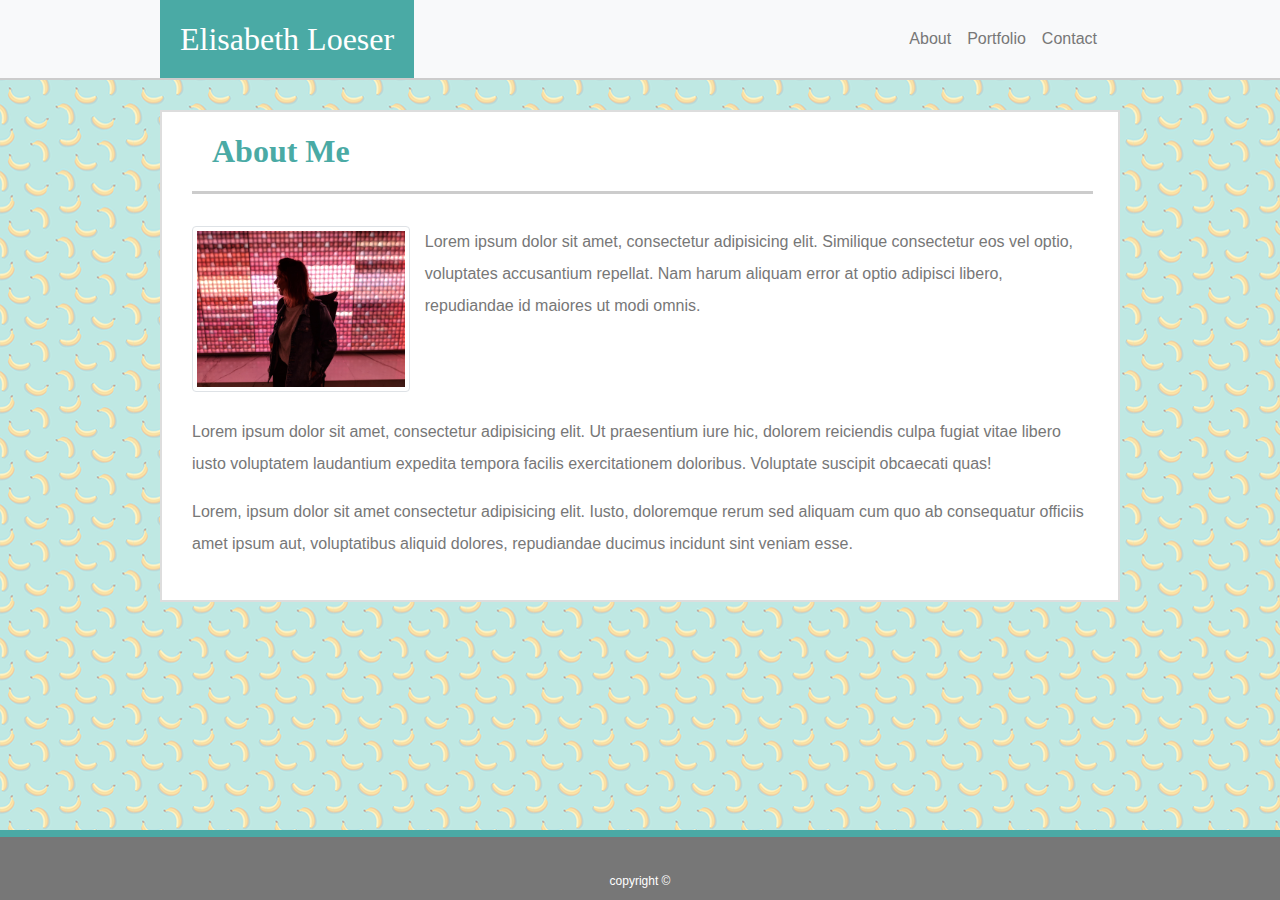
==== index.html @ f10b8cb3 "Index page commit" ====
<!DOCTYPE html>
<html lang="en">

<head>
    <meta charset="utf-8">
    <meta name="viewport" content="width=device-width, initial-scale=1, shrink-to-fit=no">

    <link rel="stylesheet" href="https://stackpath.bootstrapcdn.com/bootstrap/4.3.1/css/bootstrap.min.css"
        integrity="sha384-ggOyR0iXCbMQv3Xipma34MD+dH/1fQ784/j6cY/iJTQUOhcWr7x9JvoRxT2MZw1T" crossorigin="anonymous">
    <link rel="stylesheet" href="style.css" type="text/css">
</head>

<body background="bananas.png">
    <nav class="navbar navbar-expand-lg navbar-light bg-light">
        <div class="container port-header">
            <a class="navbar-brand" href="#">
                <h2 class="port1-heading">Elisabeth Loeser</h2>
            </a>
            <button class="navbar-toggler" type="button" data-toggle="collapse" data-target="#navbarSupportedContent"
                aria-controls="navbarSupportedContent" aria-expanded="false" aria-label="Toggle navigation">
                <span class="navbar-toggler-icon"></span>
            </button>

            <div class="collapse navbar-collapse" id="navbarSupportedContent">
                <ul class="navbar-nav ml-auto">
                    <li class="nav-item">
                        <a class="nav-link" href="#">About<span class="sr-only">(current)</span></a>
                    </li>
                    <li class="nav-item">
                        <a class="nav-link" href="#">Portfolio</a>
                    </li>
                    <li class="nav-item">
                        <a class="nav-link" href="#" tabindex="-1" aria-disabled="true">Contact</a>
                    </li>
                </ul>
            </div>
        </div>
    </nav>
    <div class="container defined">
        <div class="row">
            <div class="col-md-12">
                <h2 class="port2-heading">About Me</h2>
            </div>
        </div>
        <br>

        <div class="row">
            <div class="col-md-3 port-img">
                <img class="img-thumbnail img-fluid" src="Elli copy.jpg">
            </div>
            <div class="col-md-9">
                <p>Lorem ipsum dolor sit amet, consectetur adipisicing elit. Similique consectetur eos vel optio, voluptates accusantium repellat. Nam harum aliquam error at optio adipisci libero, repudiandae id maiores ut modi omnis.</p>
            </div>
        </div>
        <br>
        <div class="row">
            <div class="col-md-12">
                <p>Lorem ipsum dolor sit amet, consectetur adipisicing elit. Ut praesentium iure hic, dolorem reiciendis culpa fugiat vitae libero iusto voluptatem laudantium expedita tempora facilis exercitationem doloribus. Voluptate suscipit obcaecati quas!</p>
            </div>
        </div>
        <div class="row">
                <div class="col-md-12">
                    <p>Lorem, ipsum dolor sit amet consectetur adipisicing elit. Iusto, doloremque rerum sed aliquam cum quo ab consequatur officiis amet ipsum aut, voluptatibus aliquid dolores, repudiandae ducimus incidunt sint veniam esse. </p>
                </div>
        </div>
        <br>

    </div>
    <footer class="footer">
        <div class="container">
            <div row="col-md-12">
                    copyright ©
            </div>
        </div>
</footer>
</body>


</html>
---- style.css ----
nav {
    font-family: Arial, Helvetica, sans-serif;
    border-bottom: 2px solid #cccccc;
}

.navbar-light .navbar-nav .nav-link {
    color: #777777;
}

.navbar {
    padding: 0;
}

.navbar-brand {
    padding: 0;
}

.port1-heading {
    font-family: Georgia, 'Times New Roman', Times, serif;
    color: #ffffff;
    background-color: #4aaaa5;
    padding: 20px 20px 20px 20px;
    margin: 0;
}

.port-header {
    padding-left: 0;
}

.port2-heading {
    font-family: Georgia, 'Times New Roman', Times, serif;
    color: #4aaaa5;
    font-weight: bold;
    padding: 20px 20px;
    border-bottom: 3px solid;
    border-bottom-color: #cccccc;
}

.port-img {
    padding-right: 0;
}

.container {
    max-width: 960px;
}

.defined {
    background-color: #ffffff;
    margin-top: 30px;
    border: 2px solid #dddddd;
    padding: 0 25px 0 30px;
}

p {
    color: #777777;
    font-family: Arial, Helvetica, sans-serif;
    font-size: 16px;
    line-height: 2;
}

.footer {
    position: absolute;
    width: 100%;
    bottom: 0;
    text-align: center;
    color: #ffffff;
    background-color: #777777;
    height: 70px;
    border-top: 7px solid;
    border-top-color: #4aaaa5;
    font-size: 12px;
    padding-top: 35px;
}
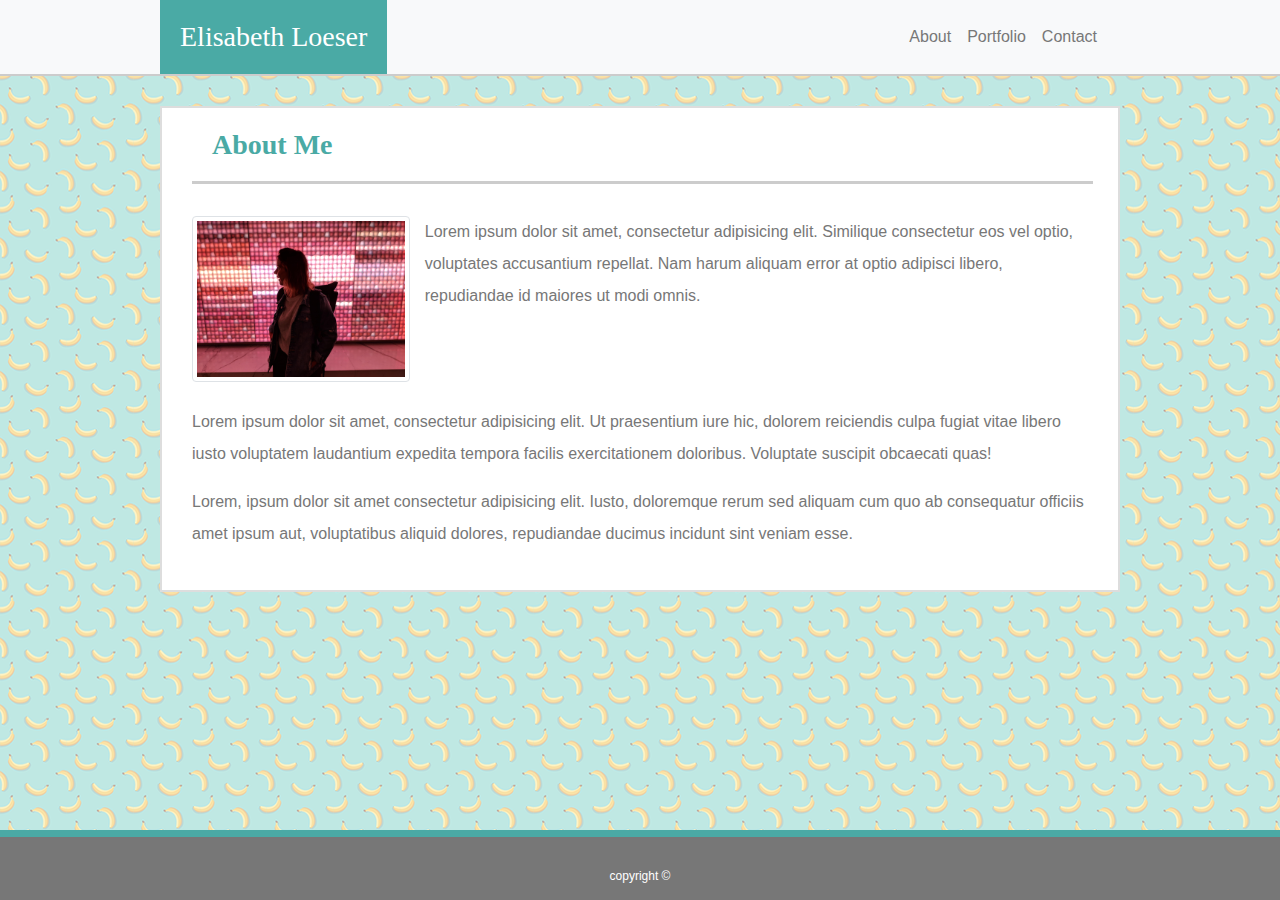
==== commit a329082d: "Adding content of two pages" ====
--- a/index.html
+++ b/index.html
@@ -14,7 +14,7 @@
     <nav class="navbar navbar-expand-lg navbar-light bg-light">
         <div class="container port-header">
             <a class="navbar-brand" href="#">
-                <h2 class="port1-heading">Elisabeth Loeser</h2>
+                <h3 class="port1-heading">Elisabeth Loeser</h3>
             </a>
             <button class="navbar-toggler" type="button" data-toggle="collapse" data-target="#navbarSupportedContent"
                 aria-controls="navbarSupportedContent" aria-expanded="false" aria-label="Toggle navigation">
@@ -36,10 +36,10 @@
             </div>
         </div>
     </nav>
-    <div class="container defined">
+    <div class="container port-content">
         <div class="row">
             <div class="col-md-12">
-                <h2 class="port2-heading">About Me</h2>
+                <h3 class="port2-heading">About Me</h3>
             </div>
         </div>
         <br>
--- a/style.css
+++ b/style.css
@@ -44,11 +44,12 @@
     max-width: 960px;
 }
 
-.defined {
+.port-content {
     background-color: #ffffff;
     margin-top: 30px;
     border: 2px solid #dddddd;
     padding: 0 25px 0 30px;
+    margin-bottom: 150px;
 }
 
 p {
@@ -59,7 +60,7 @@
 }
 
 .footer {
-    position: absolute;
+    position: fixed;
     width: 100%;
     bottom: 0;
     text-align: center;
@@ -69,5 +70,38 @@
     border-top: 7px solid;
     border-top-color: #4aaaa5;
     font-size: 12px;
-    padding-top: 35px;
-}+    padding-top: 30px;
+}
+
+.index-img {
+    max-width: 100%;
+    height: auto;
+    margin-top: 20px;
+}
+
+.img-port {
+    position: relative;
+}
+
+.text-block {
+    position: absolute;
+    bottom: 20px;
+    background-color: #4aaaa5;
+    color: white;
+    margin: auto 0 auto 0;
+    width: 100%;
+    text-align: center;
+    padding-top: 10px;
+    font-weight: normal;
+    font-family: 'Georgia', Times, Times New Roman, serif;
+  }
+
+  .btn-primary {
+      background-color: #4aaaa5;
+      border-width: 0;
+  }
+
+  .form-group {
+    color: #777777;
+    
+  }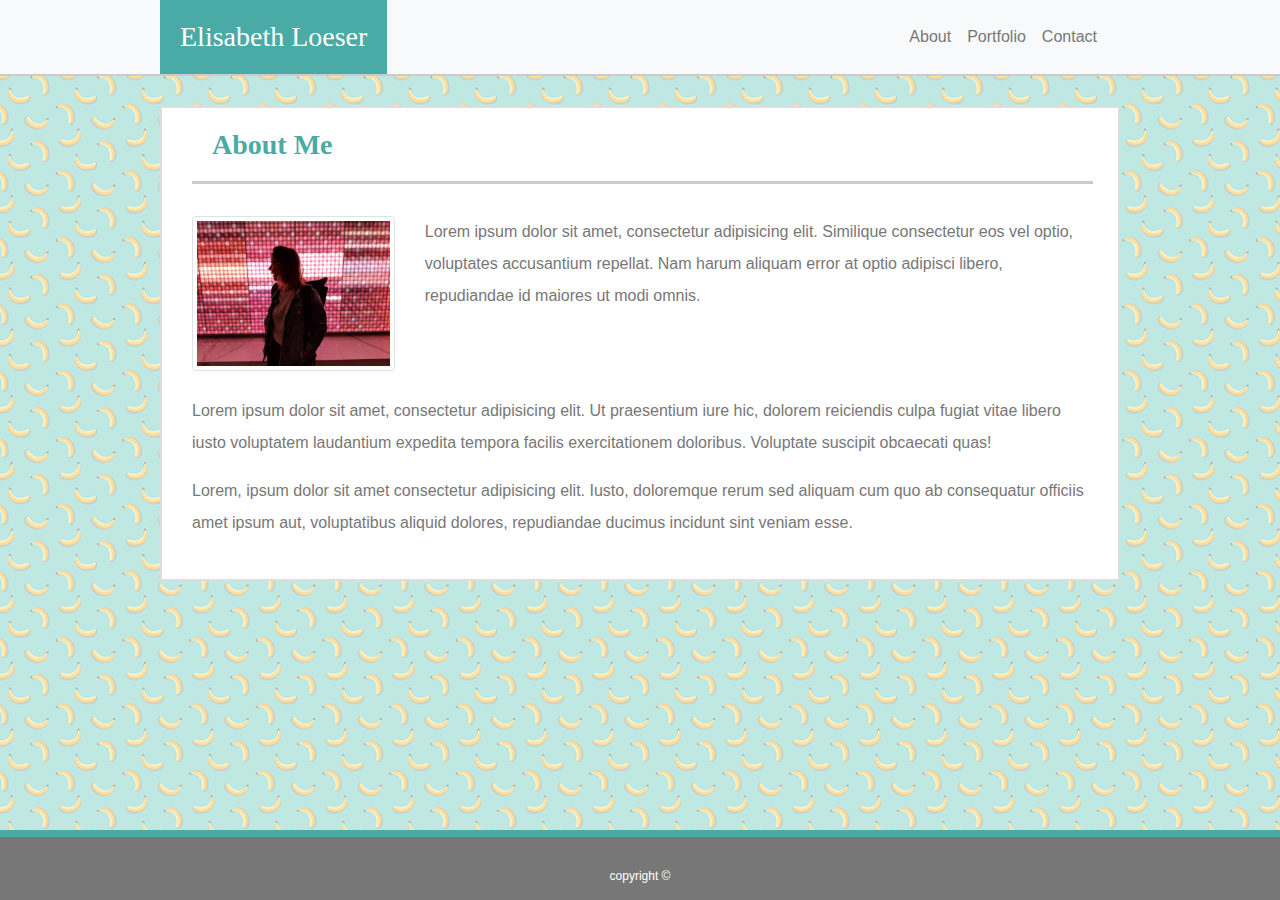
==== commit f748e59f: "minor improvements" ====
--- a/index.html
+++ b/index.html
@@ -13,7 +13,7 @@
 <body background="bananas.png">
     <nav class="navbar navbar-expand-lg navbar-light bg-light">
         <div class="container port-header">
-            <a class="navbar-brand" href="#">
+            <a class="navbar-brand" href="index.html">
                 <h3 class="port1-heading">Elisabeth Loeser</h3>
             </a>
             <button class="navbar-toggler" type="button" data-toggle="collapse" data-target="#navbarSupportedContent"
@@ -24,13 +24,13 @@
             <div class="collapse navbar-collapse" id="navbarSupportedContent">
                 <ul class="navbar-nav ml-auto">
                     <li class="nav-item">
-                        <a class="nav-link" href="#">About<span class="sr-only">(current)</span></a>
+                        <a class="nav-link" href="index.html">About<span class="sr-only">(current)</span></a>
                     </li>
                     <li class="nav-item">
-                        <a class="nav-link" href="#">Portfolio</a>
+                        <a class="nav-link" href="portfolio.html">Portfolio</a>
                     </li>
                     <li class="nav-item">
-                        <a class="nav-link" href="#" tabindex="-1" aria-disabled="true">Contact</a>
+                        <a class="nav-link" href="contact.html" tabindex="-1" aria-disabled="true">Contact</a>
                     </li>
                 </ul>
             </div>
@@ -45,7 +45,7 @@
         <br>
 
         <div class="row">
-            <div class="col-md-3 port-img">
+            <div class="col-md-3">
                 <img class="img-thumbnail img-fluid" src="Elli copy.jpg">
             </div>
             <div class="col-md-9">
--- a/style.css
+++ b/style.css
@@ -34,10 +34,6 @@
     padding: 20px 20px;
     border-bottom: 3px solid;
     border-bottom-color: #cccccc;
-}
-
-.port-img {
-    padding-right: 0;
 }
 
 .container {
